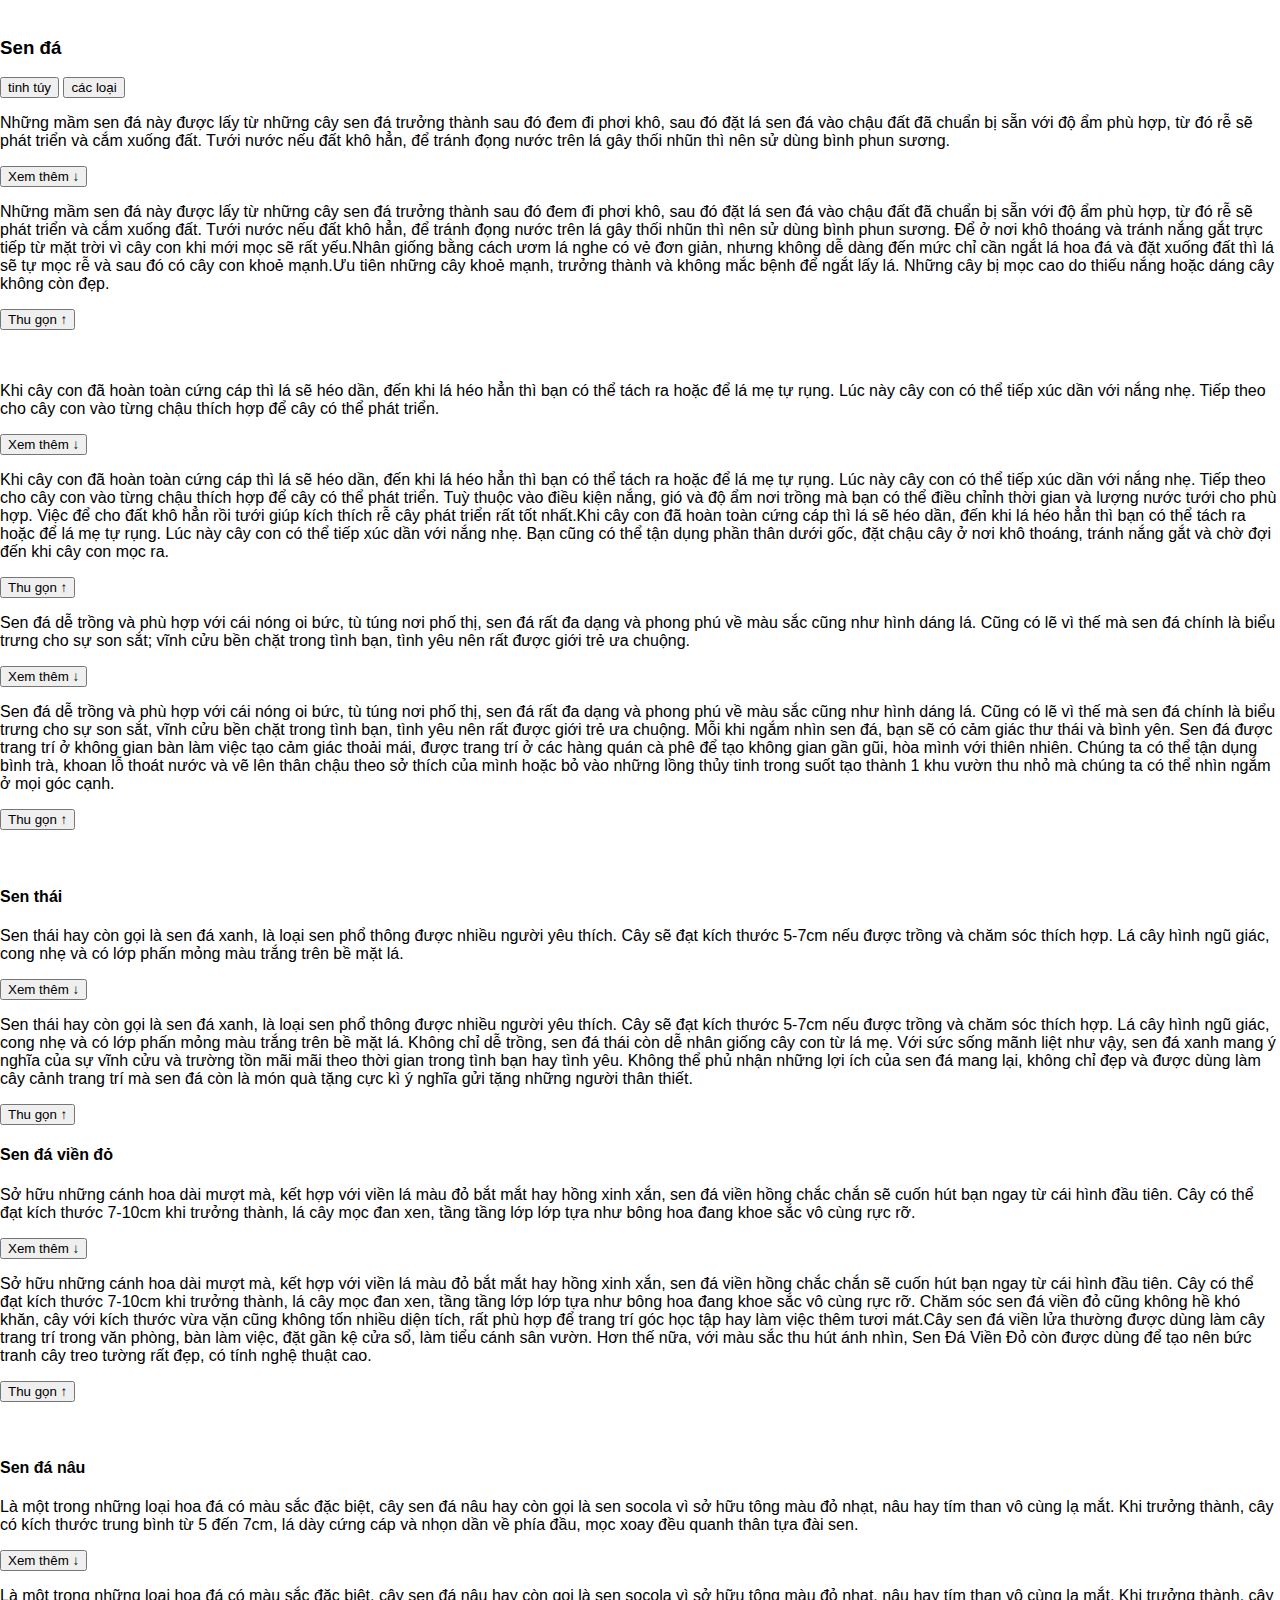
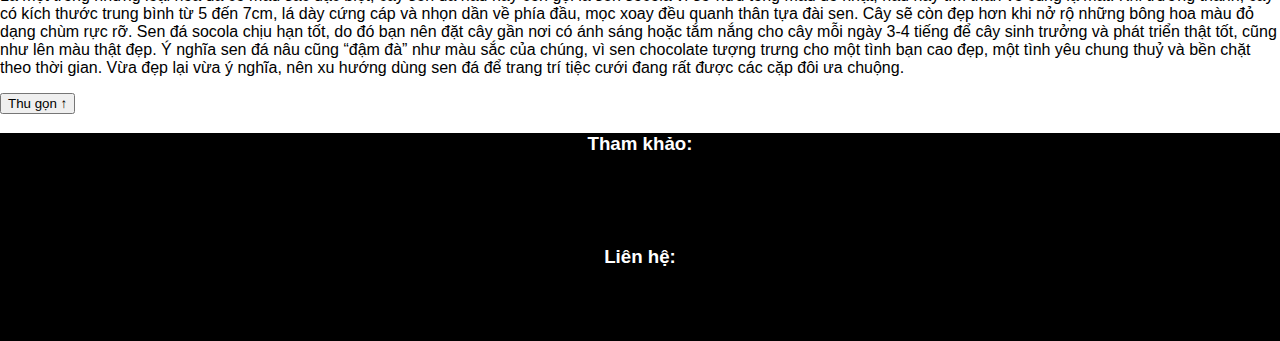
==== info.html @ 7b331ee3 "Rename index.html to info.html" ====
<!DOCTYPE html>
<html lang="en">

<head>
  <meta charset="UTF-8">
  <meta http-equiv="X-UA-Compatible" content="IE=edge">
  <meta name="viewport" content="width=device-width, initial-scale=1.0">
  <link rel="stylesheet" href="style.css">
  <link rel="preconnect" href="https://fonts.googleapis.com">
  <link rel="preconnect" href="https://fonts.gstatic.com" crossorigin>
  <link
    href="https://fonts.googleapis.com/css2?family=Raleway:ital,wght@0,100;0,200;0,300;0,400;0,500;0,600;0,700;1,100;1,200;1,300;1,400;1,500;1,600;1,700&display=swap"
    rel="stylesheet">
  <title>Succulent</title>
</head>

<body>
  <header>
    <div class="image-header">
      <img src="image/backgroundImgggg.jpg" alt="">
    </div>
    <h3 class="title">Sen đá</h3>
    <div></div>
  </header>

  <main>
    <div class="choose">
      <button class="essence click-choose">tinh túy</button>
      <button class="types">các loại</button>
    </div>

    <div class="content content-essence ">
      <div class="description-1">
        <p class="p1 ">
          Những mầm sen đá này được lấy từ những cây sen đá trưởng thành sau đó đem đi phơi khô, sau đó đặt lá sen đá
          vào
          chậu đất đã chuẩn bị sẵn với độ ẩm phù hợp, từ đó rễ sẽ phát triển và cắm xuống đất. Tưới nước nếu đất khô
          hẳn,
          để tránh đọng nước trên lá gây thối nhũn thì nên sử dùng bình phun sương.
        </p>
        <button class="more more-1">Xem thêm &darr;</button>
        <p class="p2 hidden">
          Những mầm sen đá này được lấy từ những cây sen đá trưởng thành sau đó đem đi phơi khô, sau đó đặt lá sen đá
          vào
          chậu đất đã chuẩn bị sẵn với độ ẩm phù hợp, từ đó rễ sẽ phát triển và cắm xuống đất. Tưới nước nếu đất khô
          hẳn,
          để tránh đọng nước trên lá gây thối nhũn thì nên sử dùng bình phun sương. Để ở nơi khô thoáng và tránh nắng
          gắt
          trực tiếp từ mặt trời vì cây con khi mới mọc sẽ rất yếu.Nhân giống bằng cách ươm lá nghe có vẻ đơn giản, nhưng
          không dễ dàng đến mức chỉ cần ngắt lá hoa đá và đặt xuống đất thì lá sẽ tự mọc rễ và sau đó có cây con khoẻ
          mạnh.Ưu tiên những cây khoẻ mạnh, trưởng thành và không mắc bệnh để ngắt lấy lá. Những cây bị mọc cao do thiếu
          nắng hoặc dáng cây không còn đẹp.
        </p>
        <button class="in-short in-short-1 hidden">Thu gọn &uarr;</button>
      </div>
      <div class="img img-1">
        <img src="image/uong-mam-sen-da.jpg" alt="">
      </div>

      <div class="img img-2">
        <img src="image/bo-co-chau.jpg" alt="">
      </div>
      <div class="description-2">
        <p class="p1">Khi cây con đã hoàn toàn cứng cáp thì lá sẽ héo dần, đến khi lá héo hẳn thì bạn có thể tách ra
          hoặc để lá mẹ tự
          rụng. Lúc này cây con có thể tiếp xúc dần với nắng nhẹ. Tiếp theo cho cây con vào từng chậu thích hợp để cây
          có
          thể phát triển.</p>
        <button class="more more-2">Xem thêm &darr;</button>
        <p class="p2 hidden">
          Khi cây con đã hoàn toàn cứng cáp thì lá sẽ héo dần, đến khi lá héo hẳn thì bạn có thể tách ra hoặc để lá mẹ
          tự
          rụng. Lúc này cây con có thể tiếp xúc dần với nắng nhẹ. Tiếp theo cho cây con vào từng chậu thích hợp để cây
          có
          thể phát triển. Tuỳ thuộc vào
          điều kiện nắng, gió và độ ẩm nơi trồng mà bạn có thể điều chỉnh thời gian và lượng nước tưới cho phù hợp. Việc
          để cho đất khô hẳn rồi tưới giúp kích thích rễ cây phát triển rất tốt nhất.Khi cây con đã hoàn toàn cứng cáp
          thì
          lá sẽ héo dần, đến khi lá héo hẳn thì bạn có thể tách ra hoặc để lá mẹ tự rụng. Lúc này cây con có thể tiếp
          xúc
          dần với nắng nhẹ. Bạn cũng có thể tận dụng phần thân dưới gốc, đặt chậu cây ở
          nơi khô thoáng, tránh nắng gắt và chờ đợi đến khi cây con mọc ra.
        </p>
        <button class="in-short in-short-2 hidden">Thu gọn &uarr;</button>

      </div>

      <div class="description-3">
        <p class="p1">
          Sen đá dễ trồng và phù hợp với cái nóng oi bức, tù túng nơi phố thị, sen đá rất đa dạng và phong phú về
          màu sắc cũng như hình dáng lá. Cũng có lẽ vì thế mà sen đá chính là biểu trưng cho sự son sắt; vĩnh cửu bền
          chặt
          trong tình bạn, tình yêu nên rất được giới trẻ ưa chuộng.
        </p>
        <button class="more more-3">Xem thêm &darr;</button>
        <p class="p2 hidden">
          Sen đá dễ trồng và phù hợp với cái nóng oi bức, tù túng nơi phố thị, sen đá rất đa dạng và phong phú về
          màu sắc cũng như hình dáng lá. Cũng có lẽ vì thế mà sen đá chính là biểu trưng cho sự son sắt, vĩnh cửu bền
          chặt
          trong tình bạn, tình yêu nên rất được giới trẻ ưa chuộng. Mỗi khi ngắm nhìn sen đá, bạn sẽ có cảm giác thư
          thái
          và bình yên. Sen đá được trang trí ở không gian bàn làm việc tạo cảm giác thoải mái, được trang trí ở các hàng
          quán cà phê để tạo không gian gần gũi, hòa mình với thiên nhiên. Chúng ta có thể tận dụng bình trà, khoan lỗ
          thoát nước và vẽ lên thân chậu theo sở thích của mình hoặc bỏ vào những lồng thủy tinh trong suốt tạo thành 1
          khu vườn thu nhỏ mà chúng ta có thể nhìn ngắm ở mọi góc cạnh.
        </p>
        <button class="in-short in-short-3 hidden">Thu gọn &uarr;</button>
      </div>
      <div class="img img-3">
        <img src="image/trang-tri.jpg" alt="">
      </div>
    </div>

    <div class="content content-types hidden">
      <div class="img img-4">
        <img src="image/sen-da-thai.jpg" alt="">
      </div>
      <div class="description-4">
        <h4>Sen thái</h4>
        <p class="p1">Sen thái hay còn gọi là sen đá xanh, là loại sen phổ thông được nhiều người yêu thích. Cây sẽ đạt
          kích thước
          5-7cm nếu được trồng và chăm sóc thích hợp. Lá cây hình ngũ giác, cong nhẹ và có lớp phấn mỏng màu trắng trên
          bề
          mặt lá.</p>
        <button class="more more-4">Xem thêm &darr;</button>

        <p class="p2 hidden">
          Sen thái hay còn gọi là sen đá xanh, là loại sen phổ thông được nhiều người yêu thích. Cây sẽ đạt kích thước
          5-7cm nếu được trồng và chăm sóc thích hợp. Lá cây hình ngũ giác, cong nhẹ và có lớp phấn mỏng màu trắng trên
          bề
          mặt lá.
          Không chỉ dễ trồng, sen đá thái còn dễ nhân giống cây con từ lá mẹ. Với sức sống mãnh liệt như vậy, sen đá
          xanh
          mang ý nghĩa của sự vĩnh cửu và trường tồn mãi mãi theo thời gian trong tình bạn hay tình yêu.
          Không thể phủ nhận những lợi ích của sen đá mang lại, không chỉ đẹp và được dùng làm cây cảnh trang trí mà sen
          đá còn là món quà tặng cực kì ý nghĩa gửi tặng những người thân thiết.
        </p>
        <button class="in-short in-short-4 hidden">Thu gọn &uarr;</button>

      </div>

      <div class="description-5">
        <h4>Sen đá viền đỏ</h4>
        <p class="p1">
          Sở hữu những cánh hoa dài mượt mà, kết hợp với viền lá màu đỏ bắt mắt hay hồng xinh xắn, sen đá viền hồng chắc
          chắn sẽ cuốn hút bạn ngay từ cái hình đầu tiên. Cây có thể đạt kích thước 7-10cm khi trưởng thành, lá cây mọc
          đan xen, tầng tầng lớp lớp tựa như bông hoa đang khoe sắc vô cùng rực rỡ.
        </p>
        <button class="more more-5">Xem thêm &darr;</button>
        <p class="p2 hidden">
          Sở hữu những cánh hoa dài mượt mà, kết hợp với viền lá màu đỏ bắt mắt hay hồng xinh xắn, sen đá viền hồng chắc
          chắn sẽ cuốn hút bạn ngay từ cái hình đầu tiên. Cây có thể đạt kích thước 7-10cm khi trưởng thành, lá cây mọc
          đan xen, tầng tầng lớp lớp tựa như bông hoa đang khoe sắc vô cùng rực rỡ.
          Chăm sóc sen đá viền đỏ cũng không hề khó khăn, cây với kích thước vừa vặn cũng không tốn nhiều diện tích, rất
          phù hợp để trang trí góc học tập hay làm việc thêm tươi mát.Cây sen đá viền lửa thường được dùng làm cây trang
          trí trong văn phòng, bàn làm việc, đặt gần kệ cửa sổ, làm tiểu cánh sân vườn. Hơn thế nữa, với màu sắc thu hút
          ánh nhìn, Sen Đá Viền Đỏ còn được dùng để tạo nên bức tranh cây treo tường rất đẹp, có tính nghệ thuật cao.
        </p>
        <button class="in-short in-short-5 hidden">Thu gọn &uarr;</button>

      </div>
      <div class="img img-5">
        <img src="image/sen-da-vien-do.jpg" alt="">
      </div>

      <div class="img img-6">
        <img src="image/sen-da-nau.jpg" alt="">
      </div>
      <div class="description-6">
        <h4>Sen đá nâu</h4>
        <p class="p1">
          Là một trong những loại hoa đá có màu sắc đặc biệt, cây sen đá nâu hay còn gọi là sen socola vì sở hữu tông
          màu
          đỏ nhạt, nâu hay tím than vô cùng lạ mắt. Khi trưởng thành, cây có kích thước trung bình từ 5 đến 7cm, lá dày
          cứng cáp và nhọn dần về phía đầu, mọc xoay đều quanh thân tựa đài sen.
        </p>
        <button class="more more-6">Xem thêm &darr;</button>

        <p class="p2 hidden">
          Là một trong những loại hoa đá có màu sắc đặc biệt, cây sen đá nâu hay còn gọi là sen socola vì sở hữu tông
          màu đỏ nhạt, nâu hay tím than vô cùng lạ mắt. Khi trưởng thành, cây có kích thước trung bình từ 5 đến 7cm, lá
          dày cứng cáp và nhọn dần về phía đầu, mọc xoay đều quanh thân tựa đài sen. Cây sẽ còn đẹp hơn khi nở rộ những
          bông hoa màu đỏ dạng chùm rực rỡ.

          Sen đá socola chịu hạn tốt, do đó bạn nên đặt cây gần nơi có ánh sáng hoặc tắm nắng cho cây mỗi ngày 3-4 tiếng
          để cây sinh trưởng và phát triển thật tốt, cũng như lên màu thật đẹp.

          Ý nghĩa sen đá nâu cũng “đậm đà” như màu sắc của chúng, vì sen chocolate tượng trưng cho một tình bạn cao đẹp,
          một tình yêu chung thuỷ và bền chặt theo thời gian.

          Vừa đẹp lại vừa ý nghĩa, nên xu hướng dùng sen đá để trang trí tiệc cưới đang rất được các cặp đôi ưa chuộng.
        </p>
        <button class="in-short in-short-6 hidden">Thu gọn &uarr;</button>

      </div>
    </div>
  </main>

  <footer>
    <div class="tham-khao">
      <h3>Tham khảo: </h3>
      <div>
        <a href="https://daperlite.com/cach-trong-sen-da-khi-moi-mua-ve/">
          Cách trồng sen đá khi mới mua về </a>
      </div>
      <div>
        <a href="https://mowgarden.com/cach-trang-tri-sen-da-dep/">Cách trang trí sen đá đẹp</a>
      </div>
      <div>
        <a
          href="https://thietkesanvuonviet.com/tieu-canh-sen-da-mini-20-mau-tieu-canh-sen-da-mini-dep-dang-duoc-lua-chon-nhat/">
          Thiết kế sen đá
        </a>
      </div>
    </div>
    <div class="contact">
      <h3>Liên hệ: </h3>
      <div>
        <a href="#">Facebook</a>
      </div>
      <div>
        <a href="#">Instagram</a>
      </div>
      <div>
        <a href="#">Github</a>
      </div>
    </div>
  </footer>
</body>
<script src="script.js"></script>

</html>
---- style.css ----
html, body
{
    font-family: 'Segoe UI', Tahoma, Geneva, Verdana, sans-serif;
    margin: 0px;
}
a
{
    color: black;
    text-decoration: none;
}
nav
{
    position: fixed;
    top: 0;
    left: 0;
    right: 0;
    background-color: white;
    z-index: 1;
}
nav div.header-title
{
    border-bottom: .2rem solid rgb(241, 241, 241);
    height: 5rem;
}
nav div.navbar
{
    height: 3rem;
    display: flex;
    align-items: center;
    justify-content: center;
    gap: 5rem;
    font-weight: bold;
    box-shadow: 0rem .2rem .2rem .0rem rgba(0, 0, 0, .1);
}
nav div.navbar a
{
    text-decoration: none;
    color: rgb(121, 121, 121);
}
nav div.header-title
{
    display: flex;
    justify-content: center;
    align-items: center;
}
nav div.header-title div
{
    width: 55%;
    display: flex;
    justify-content: space-between;
    align-items: center;
}
nav div.header-title div div
{
    width: 20%;
}
nav div.header-title div div img
{
    margin: auto;
}
nav div.header-title div .left-title
{
    width: 30%;
}
nav div.header-title div .left-title img
{
    margin-left: 0;
    margin-right: 0;
}
nav div.header-title div .right-title
{
    display: flex;
    justify-content: flex-end;
    align-items: center;
    width: 37%;
    gap: .4rem;
}
nav div.header-title div .right-title div .login-btn
{
    font-weight: bold;
    font-size: 14px;
}
nav div.header-title div .right-title div .vn-button, nav div.header-title div .right-title div .en-button
{
    margin-top: .2rem;
    font-size: 14px;
    border: none;
    font-weight: bold;
    background-color: white;   
    cursor: pointer;
}
nav div.header-title div .right-title div .en-button:hover
{
    color: rgb(79, 177, 79);
}
nav div.header-title div .right-title div .vn-button
{
    color: rgb(30, 143, 30);
}
nav div.header-title div .right-title div .shopping-car
{
    margin-top: .2rem;
    display: inline-block;
    border-radius: .3rem;
    border: .1rem solid lightgray;
    padding: .3rem;
}
header div.banner
{
    margin-top: 8rem;
    text-align: center;
    position: relative;
}
header div.banner img
{
    width: 100%;
    max-height: 32rem;
}
header div.banner .controls
{
    position: absolute;
    text-align: center;
    top: 92%;
    left: 50%;
    -webkit-transform: translateX(-50%);
    -ms-transform: translateX(-50%);
    transform: translateX(-50%);    
}
header div.banner .controls .dot
{
    padding: .3rem;
    border-radius: 50%;
    background-color: transparent;
    margin: .3rem;
    border: .12rem solid rgb(255, 255, 255);
    cursor: pointer;
}
.caret 
{
	width: 0;
	height: 0;
	display: inline-block;
	border: 20px solid transparent;
} 
.caret.down 
{
	border-top-color: white;
}
.caret.top 
{
    border-bottom-color: white;
}
.caret.left
{
    border-right-color: white;
} 
.caret.right
{
    border-left-color: white;
} 
header div.banner .controls .dot.active
{
    border: .12rem solid rgb(30, 143, 30);
    background-color: rgb(30, 143, 30);
}
header div.banner .left-arrow
{
    position: absolute;
    top: 45%;
    left: 1%;
    -webkit-transform: translateX(-1%);
    -ms-transform: translateX(-1%);
    transform: translateX(-1%);    
    background-color: transparent;
    border: none;
    cursor: pointer;
}
header div.banner .right-arrow
{
    position: absolute;
    top: 45%;
    right: 1%;
    -webkit-transform: translateX(1%);
    -ms-transform: translateX(1%);
    transform: translateX(1%); 
    background-color: transparent;
    border: none;
    cursor: pointer;
}
main article 
{
    display: flex;
    align-items: center;
    justify-content: center;
    padding: 7rem;
    gap: 2rem;
}
main article section
{
    flex-basis: 30%;
    text-align: justify-all;
}
main article section.picture
{
    flex-basis: 45%;
    text-align: center;   
}
main article section h1
{
    font-size: 24px;
    font-weight: 400;
    color: rgb(36, 114, 25);
    margin-top: 0;
}
main article section .more
{
    padding: .4rem .8rem;
    border-radius: .2rem;
    color: rgb(23, 102, 23);
    border: .1rem solid rgb(30, 143, 30);
    -webkit-transition: .3s;
    -ms-transition: .3s;
    -moz-transition: .3s;
    transition: .3s;
}
main article section .more:hover
{
    color: white;
    background-color: rgb(23, 112, 23);
}
footer
{
    background-color: black;
    color: white;
    text-align: center;
}
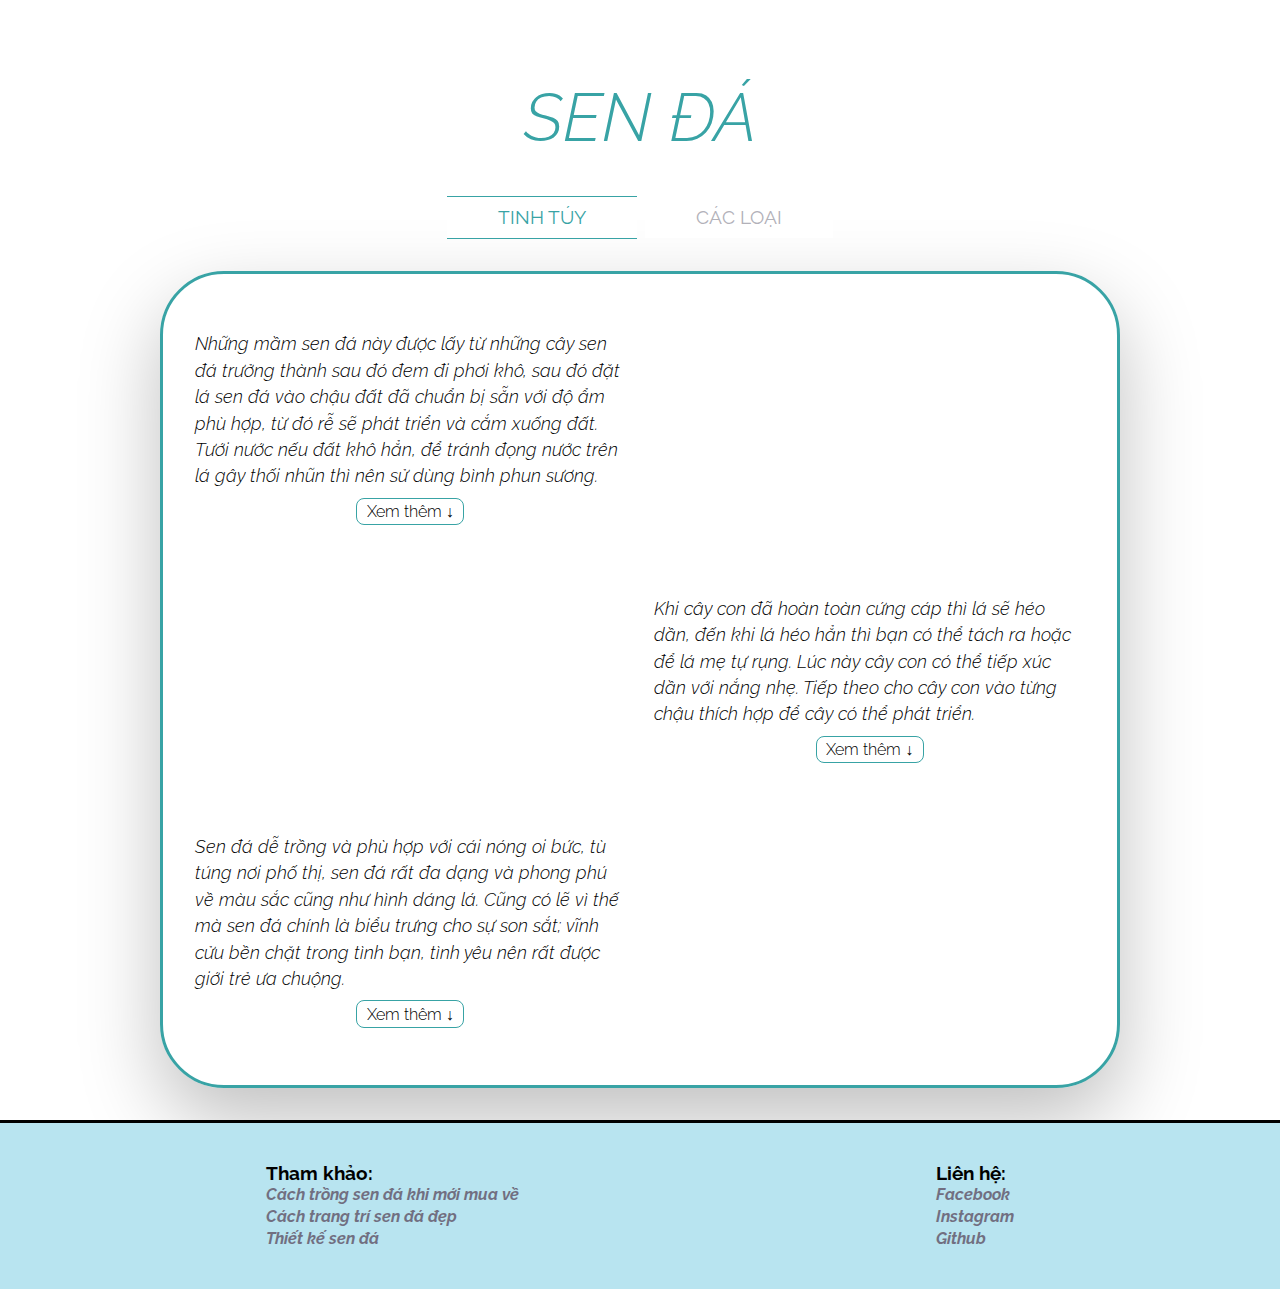
==== commit 6f0534d2: "update info page" ====
--- a/info.html
+++ b/info.html
@@ -5,7 +5,7 @@
   <meta charset="UTF-8">
   <meta http-equiv="X-UA-Compatible" content="IE=edge">
   <meta name="viewport" content="width=device-width, initial-scale=1.0">
-  <link rel="stylesheet" href="style.css">
+  <link rel="stylesheet" href="info.css">
   <link rel="preconnect" href="https://fonts.googleapis.com">
   <link rel="preconnect" href="https://fonts.gstatic.com" crossorigin>
   <link
--- a/info.css
+++ b/info.css
@@ -0,0 +1,143 @@
+* {
+    margin: 0;
+    padding: 0;
+  }
+  body {
+    font-size: 62.5%;
+    box-sizing: border-box;
+    background-color: white;
+  }
+  
+  .image-header > img {
+    background-size: cover;
+    width: 100%;
+  }
+  
+  .title {
+    text-transform: uppercase;
+    display: flex;
+    justify-content: center;
+    color: #38a3a5;
+    font-size: 4.2rem;
+    font-family: "Raleway", sans-serif;
+    margin-top: 4.2rem;
+    margin-bottom: 2.4rem;
+    font-weight: 300;
+    font-style: italic;
+  }
+  
+  .choose {
+    display: flex;
+    justify-content: center;
+    align-items: center;
+    gap: 0.5rem;
+  }
+  
+  button {
+    font-family: "Raleway", sans-serif;
+    text-transform: uppercase;
+    background-color: white;
+    font-size: 1.2rem;
+    cursor: pointer;
+    border: none;
+    font-weight: 400;
+  }
+  
+  button:hover {
+    color: #38a3a5;
+  }
+  .essence {
+    color: #b2b1b9;
+    padding: 0.6rem 3.2rem;
+  }
+  
+  .click-choose {
+    border-top: #38a3a5 0.1rem solid;
+    border-bottom: #38a3a5 0.1rem solid;
+    color: #38a3a5 !important;
+  }
+  
+  .types {
+    color: #b2b1b9;
+    padding: 0.6rem 3.2rem;
+  }
+  
+  .content {
+    border: #38a3a5 0.2rem solid;
+    /* background-color: #e3f6f5; */
+    border-radius: 4rem;
+    margin: 2rem 10rem;
+    padding: 3.6rem 2rem;
+    display: grid;
+    grid-template-columns: 1fr 1fr;
+    grid-template-rows: 1fr 1fr 1fr;
+    row-gap: 3.6rem;
+    column-gap: 1.8rem;
+    justify-items: center;
+    align-items: center;
+    box-shadow: 0 2rem 5rem rgba(0, 0, 0, 0.25);
+  }
+  
+  .content div {
+    line-height: 1.5;
+    font-size: 1.1rem;
+    font-family: "Raleway", sans-serif;
+    font-weight: 300;
+    font-style: italic;
+    display: flex;
+    flex-direction: column;
+    align-items: center;
+  }
+  
+  .content img {
+    width: 100%;
+  }
+  
+  .in-short,
+  .more {
+    margin-top: 0.5rem;
+    text-transform: none;
+    font-weight: 300;
+    font-size: 1rem;
+    padding: 0.2rem 0.6rem;
+    border: #38a3a5 0.1rem solid;
+    border-radius: 0.5rem;
+  }
+  
+  .img {
+    border-radius: 1rem;
+    overflow: hidden;
+  }
+  
+  h4 {
+    align-self: flex-start;
+  }
+  
+  footer {
+    background-color: #b8e4f0;
+    font-family: "Raleway", sans-serif;
+    font-weight: 400;
+    font-size: 1rem;
+    padding: 2.4rem 4.8rem;
+    display: flex;
+    gap: 2.4rem;
+    justify-content: space-around;
+    align-items: center;
+    border-top: black 0.2rem solid;
+  }
+  
+  a {
+    font-weight: 700;
+    font-style: italic;
+    text-decoration: none;
+    color: #716f81;
+    line-height: 1.4;
+  }
+  
+  a:hover {
+    color: #35858b;
+  }
+  
+  .hidden {
+    display: none;
+  }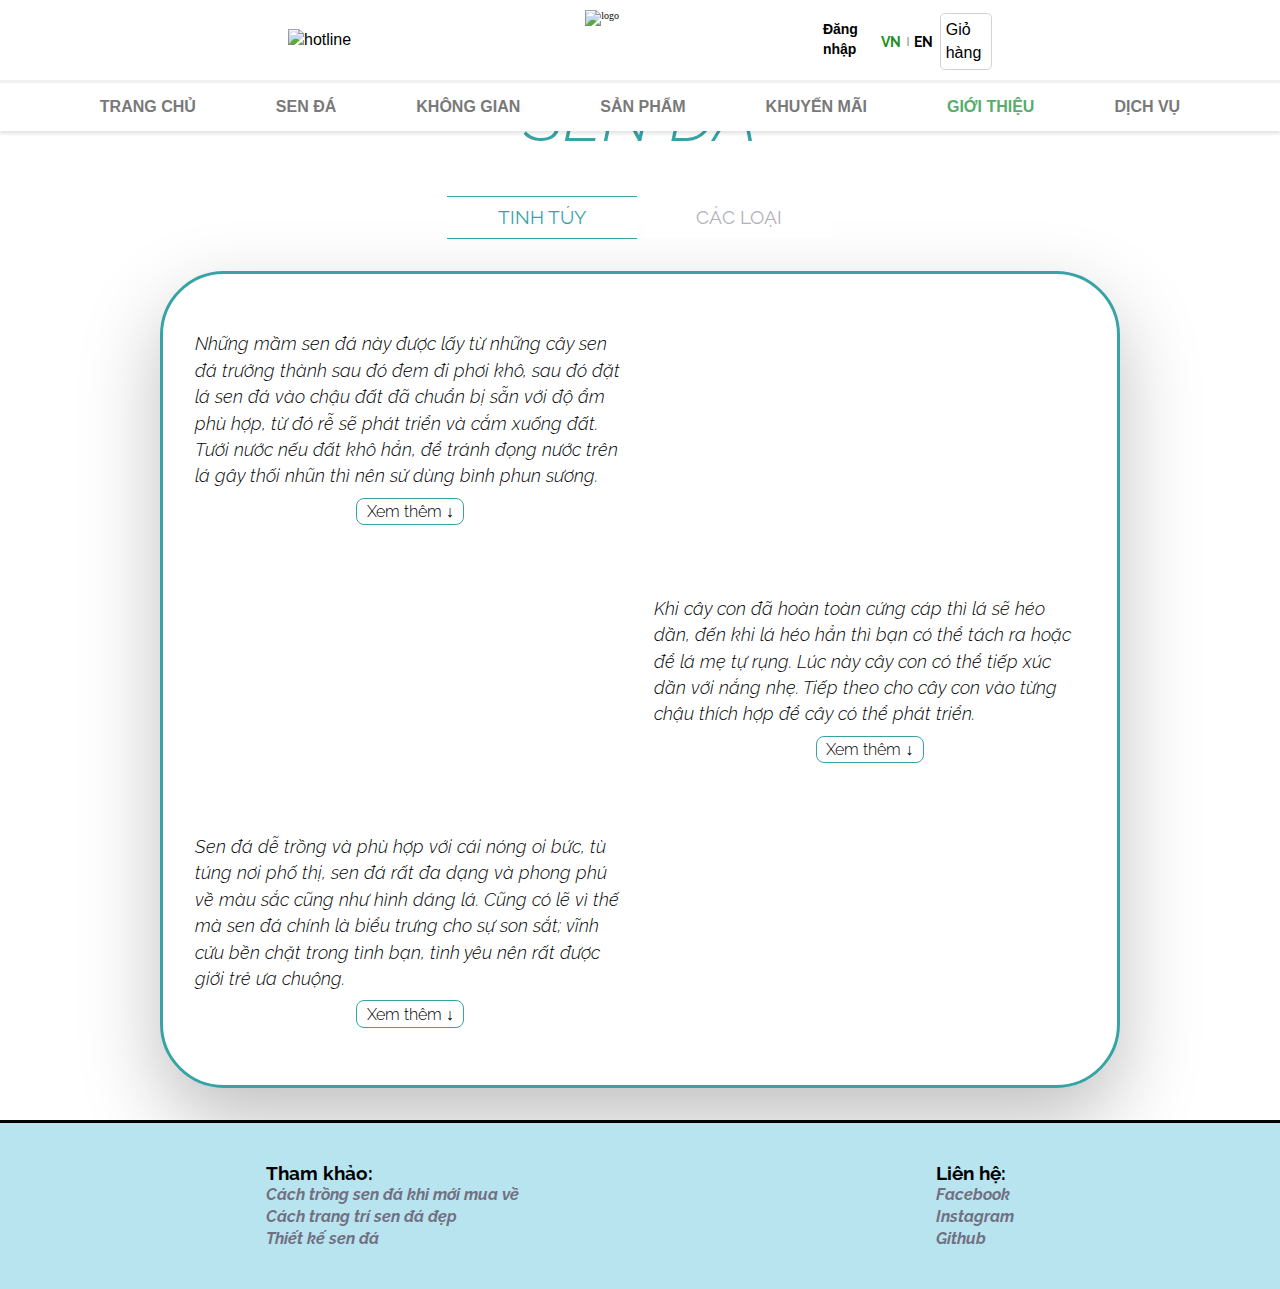
==== commit 09d33afa: "merge and update" ====
--- a/info.html
+++ b/info.html
@@ -16,6 +16,40 @@
 
 <body>
   <header>
+    <nav> 
+      <div class="header-title">
+          <div>
+              <div class="left-title">
+                  <a href="">
+                      <img src="https://phuclong.com.vn/images/common/delivery.png" alt="hotline" />
+                  </a>
+              </div>
+              <div>
+                  <img width="60" height="60" src="https://scontent.fvca1-4.fna.fbcdn.net/v/t31.18172-8/11540836_1433763040284480_1235876713297767624_o.jpg?_nc_cat=108&ccb=1-5&_nc_sid=174925&_nc_ohc=6csPzPcETkgAX9_OrP8&_nc_ht=scontent.fvca1-4.fna&oh=00_AT-O-gQkrxt7kvcHHbixRYXAZ5iqUXGRfXrKCt2Gd9A8xw&oe=61FDFC40" alt="logo">
+              </div>
+              <div class="right-title">
+                  <div>
+                      <a class="login-btn" href="">Đăng nhập</a>
+                  </div>
+                  <div>
+                      <button class="vn-button">VN</button> | <button class="en-button">EN</button>
+                  </div>
+                  <div>
+                      <a class="shopping-car" href="">Giỏ hàng</a>
+                  </div>
+              </div>
+          </div>
+      </div>
+      <div class="navbar">
+          <a href="./">TRANG CHỦ</a>
+          <a href="">SEN ĐÁ</a>
+          <a href="">KHÔNG GIAN</a>
+          <a href="">SẢN PHẨM</a>
+          <a href="">KHUYẾN MÃI</a>
+          <a class="active" href="info.html">GIỚI THIỆU</a>
+          <a href="">DỊCH VỤ</a>
+      </div>
+  </nav>
     <div class="image-header">
       <img src="image/backgroundImgggg.jpg" alt="">
     </div>
--- a/info.css
+++ b/info.css
@@ -140,4 +140,115 @@
   
   .hidden {
     display: none;
-  }+  }
+nav a
+{
+  color: black;
+  text-decoration: none;
+  font-family: 'Segoe UI', Tahoma, Geneva, Verdana, sans-serif;
+  font-style: normal;
+  font-size: 16px;
+  font-weight: normal;
+}
+nav a.active
+{
+  color: #56ad6c !important;
+}
+nav
+{
+    position: fixed;
+    top: 0;
+    left: 0;
+    right: 0;
+    background-color: white;
+    z-index: 1;
+}
+nav div.header-title
+{
+    border-bottom: .2rem solid rgb(241, 241, 241);
+    height: 5rem;
+}
+nav div.navbar
+{
+    height: 3rem;
+    display: flex;
+    align-items: center;
+    justify-content: center;
+    gap: 5rem;
+    font-weight: bold;
+    box-shadow: 0rem .2rem .2rem .0rem rgba(0, 0, 0, .1);
+}
+nav div.navbar a
+{
+    text-decoration: none;
+    color: rgb(121, 121, 121);
+    font-weight: bold;
+}
+nav div.header-title
+{
+    display: flex;
+    justify-content: center;
+    align-items: center;
+}
+nav div.header-title div
+{
+    width: 55%;
+    display: flex;
+    justify-content: space-between;
+    align-items: center;
+}
+nav div.header-title div div
+{
+    width: 20%;
+}
+nav div.header-title div div img
+{
+    margin: auto;
+}
+nav div.header-title div .left-title
+{
+    width: 30%;
+}
+nav div.header-title div .left-title img
+{
+    margin-left: 0;
+    margin-right: 0;
+}
+nav div.header-title div .right-title
+{
+    display: flex;
+    justify-content: flex-end;
+    align-items: center;
+    width: 37%;
+    gap: .4rem;
+}
+nav div.header-title div .right-title div .login-btn
+{
+    font-weight: bold;
+    font-size: 14px;
+}
+nav div.header-title div .right-title div .vn-button, nav div.header-title div .right-title div .en-button
+{
+    margin-top: .2rem;
+    font-size: 14px;
+    border: none;
+    font-weight: bold;
+    background-color: white;   
+    cursor: pointer;
+}
+nav div.header-title div .right-title div .en-button:hover
+{
+    color: rgb(79, 177, 79);
+}
+nav div.header-title div .right-title div .vn-button
+{
+    color: rgb(30, 143, 30);
+}
+nav div.header-title div .right-title div .shopping-car
+{
+    margin-top: .2rem;
+    display: inline-block;
+    border-radius: .3rem;
+    border: .1rem solid lightgray;
+    padding: .3rem;
+}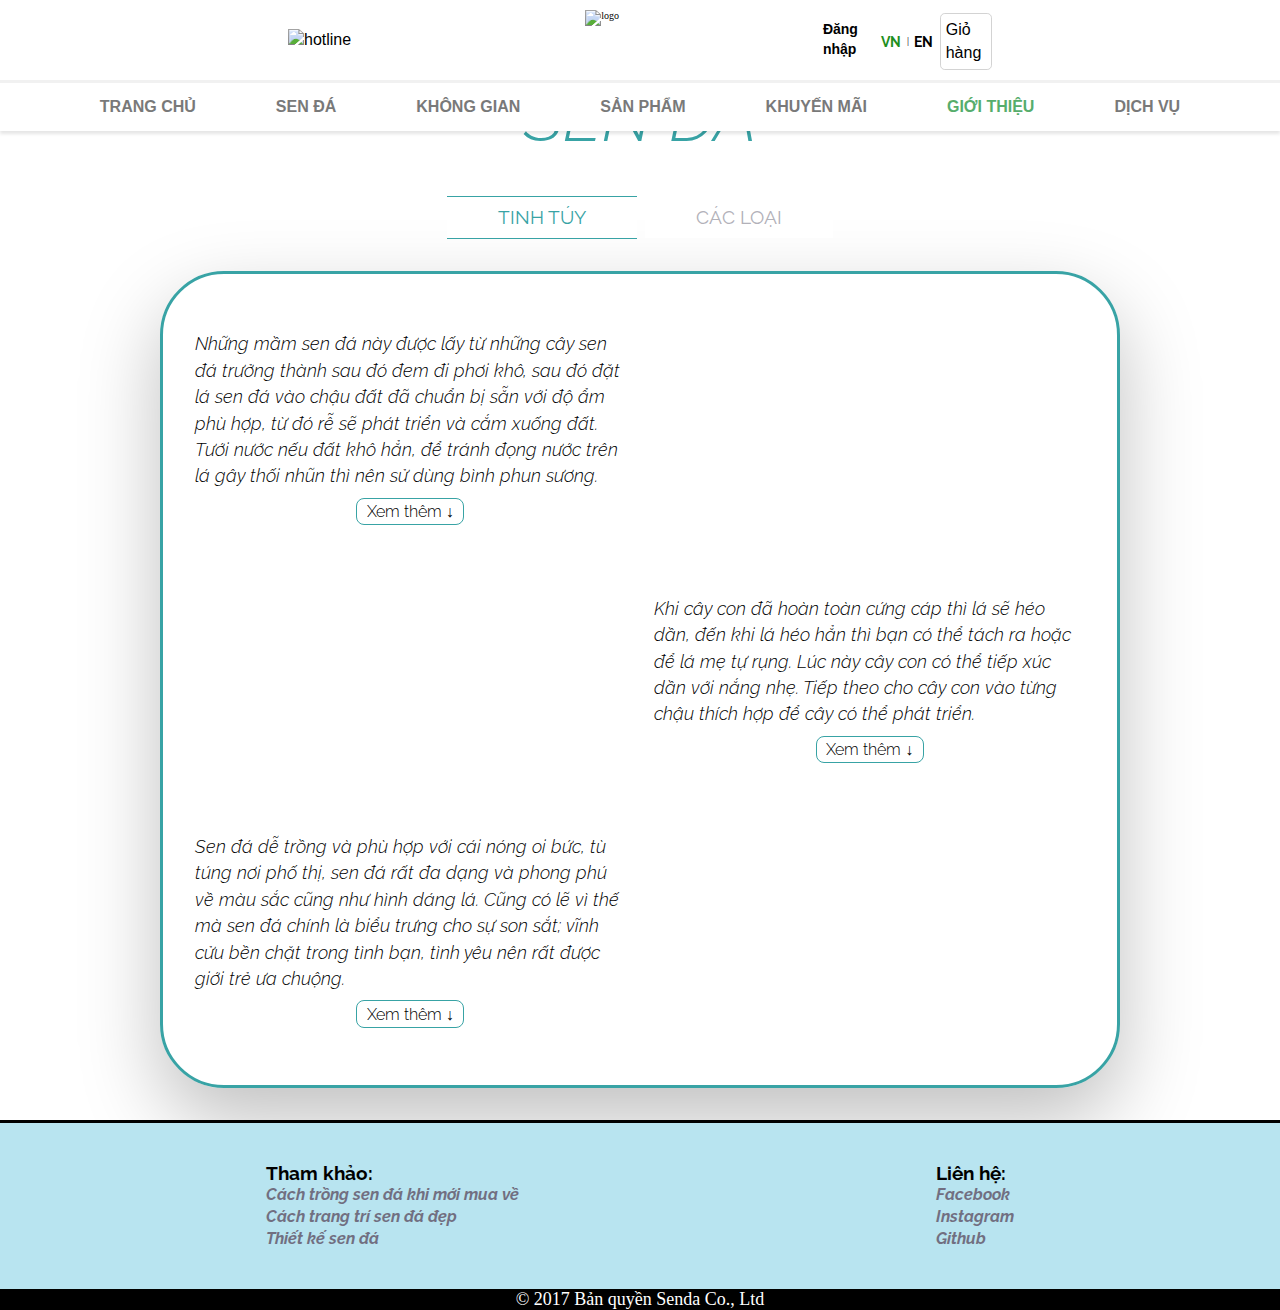
==== commit 22943d27: "update footer" ====
--- a/info.html
+++ b/info.html
@@ -260,6 +260,9 @@
       </div>
     </div>
   </footer>
+  <div class="footer">
+    © 2017 Bản quyền Senda Co., Ltd
+  </div>
 </body>
 <script src="script.js"></script>
 
--- a/info.css
+++ b/info.css
@@ -251,4 +251,14 @@
     border-radius: .3rem;
     border: .1rem solid lightgray;
     padding: .3rem;
+}
+.footer
+{
+  font-size: 18px;
+  background-color: black;
+  color: white;
+  text-align: center;
+  display: block;
+  width: 100%;
+  position: relative;
 }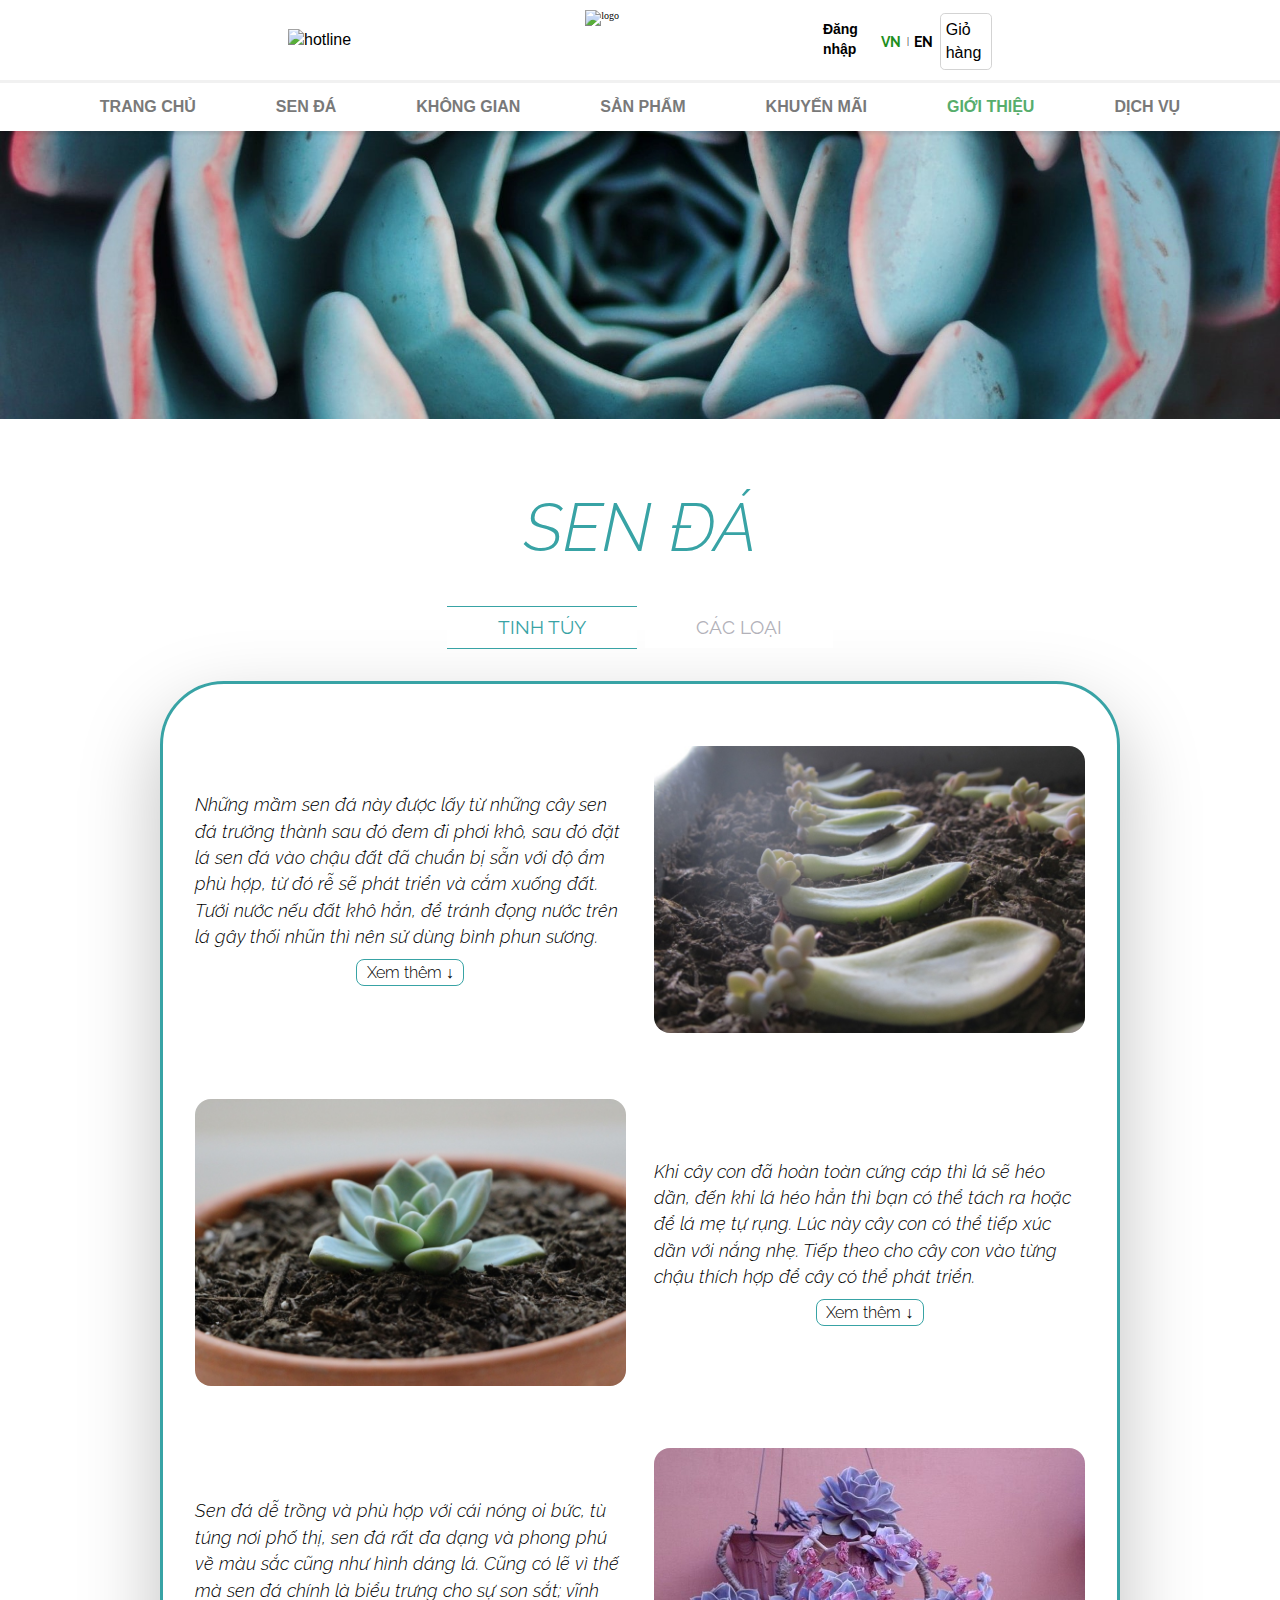
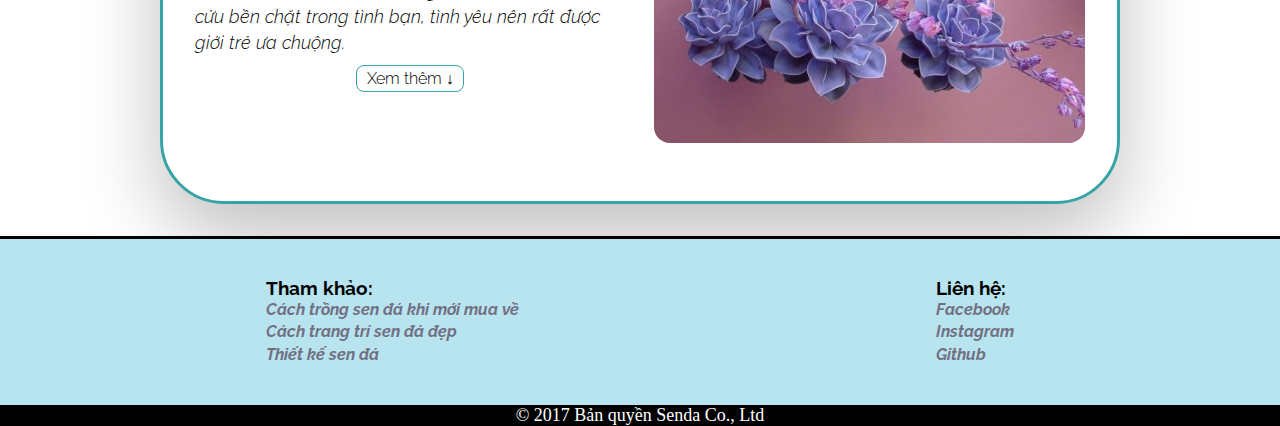
==== commit 2ee15791: "merge senda page" ====
--- a/info.html
+++ b/info.html
@@ -5,7 +5,7 @@
   <meta charset="UTF-8">
   <meta http-equiv="X-UA-Compatible" content="IE=edge">
   <meta name="viewport" content="width=device-width, initial-scale=1.0">
-  <link rel="stylesheet" href="info.css">
+  <link rel="stylesheet" href="static/assets/css/info.css">
   <link rel="preconnect" href="https://fonts.googleapis.com">
   <link rel="preconnect" href="https://fonts.gstatic.com" crossorigin>
   <link
@@ -51,7 +51,7 @@
       </div>
   </nav>
     <div class="image-header">
-      <img src="image/backgroundImgggg.jpg" alt="">
+      <img src="static/assets/image/backgroundImgggg.jpg" alt="">
     </div>
     <h3 class="title">Sen đá</h3>
     <div></div>
@@ -88,11 +88,11 @@
         <button class="in-short in-short-1 hidden">Thu gọn &uarr;</button>
       </div>
       <div class="img img-1">
-        <img src="image/uong-mam-sen-da.jpg" alt="">
+        <img src="static/assets/image/uong-mam-sen-da.jpg" alt="">
       </div>
 
       <div class="img img-2">
-        <img src="image/bo-co-chau.jpg" alt="">
+        <img src="static/assets/image/bo-co-chau.jpg" alt="">
       </div>
       <div class="description-2">
         <p class="p1">Khi cây con đã hoàn toàn cứng cáp thì lá sẽ héo dần, đến khi lá héo hẳn thì bạn có thể tách ra
@@ -141,13 +141,13 @@
         <button class="in-short in-short-3 hidden">Thu gọn &uarr;</button>
       </div>
       <div class="img img-3">
-        <img src="image/trang-tri.jpg" alt="">
+        <img src="static/assets/image/trang-tri.jpg" alt="">
       </div>
     </div>
 
     <div class="content content-types hidden">
       <div class="img img-4">
-        <img src="image/sen-da-thai.jpg" alt="">
+        <img src="static/assets/image/sen-da-thai.jpg" alt="">
       </div>
       <div class="description-4">
         <h4>Sen thái</h4>
@@ -194,11 +194,11 @@
 
       </div>
       <div class="img img-5">
-        <img src="image/sen-da-vien-do.jpg" alt="">
-      </div>
-
-      <div class="img img-6">
-        <img src="image/sen-da-nau.jpg" alt="">
+        <img src="static/assets/image/sen-da-vien-do.jpg" alt="">
+      </div>
+
+      <div class="static/assets/img img-6">
+        <img src="static/assets/image/sen-da-nau.jpg" alt="">
       </div>
       <div class="description-6">
         <h4>Sen đá nâu</h4>
@@ -264,6 +264,6 @@
     © 2017 Bản quyền Senda Co., Ltd
   </div>
 </body>
-<script src="script.js"></script>
+<script src="static/assets/js/script.js"></script>
 
 </html>
--- a/static/assets/css/info.css
+++ b/static/assets/css/info.css
@@ -0,0 +1,264 @@
+* {
+    margin: 0;
+    padding: 0;
+  }
+  body {
+    font-size: 62.5%;
+    box-sizing: border-box;
+    background-color: white;
+  }
+  
+  .image-header > img {
+    background-size: cover;
+    width: 100%;
+  }
+  
+  .title {
+    text-transform: uppercase;
+    display: flex;
+    justify-content: center;
+    color: #38a3a5;
+    font-size: 4.2rem;
+    font-family: "Raleway", sans-serif;
+    margin-top: 4.2rem;
+    margin-bottom: 2.4rem;
+    font-weight: 300;
+    font-style: italic;
+  }
+  
+  .choose {
+    display: flex;
+    justify-content: center;
+    align-items: center;
+    gap: 0.5rem;
+  }
+  
+  button {
+    font-family: "Raleway", sans-serif;
+    text-transform: uppercase;
+    background-color: white;
+    font-size: 1.2rem;
+    cursor: pointer;
+    border: none;
+    font-weight: 400;
+  }
+  
+  button:hover {
+    color: #38a3a5;
+  }
+  .essence {
+    color: #b2b1b9;
+    padding: 0.6rem 3.2rem;
+  }
+  
+  .click-choose {
+    border-top: #38a3a5 0.1rem solid;
+    border-bottom: #38a3a5 0.1rem solid;
+    color: #38a3a5 !important;
+  }
+  
+  .types {
+    color: #b2b1b9;
+    padding: 0.6rem 3.2rem;
+  }
+  
+  .content {
+    border: #38a3a5 0.2rem solid;
+    /* background-color: #e3f6f5; */
+    border-radius: 4rem;
+    margin: 2rem 10rem;
+    padding: 3.6rem 2rem;
+    display: grid;
+    grid-template-columns: 1fr 1fr;
+    grid-template-rows: 1fr 1fr 1fr;
+    row-gap: 3.6rem;
+    column-gap: 1.8rem;
+    justify-items: center;
+    align-items: center;
+    box-shadow: 0 2rem 5rem rgba(0, 0, 0, 0.25);
+  }
+  
+  .content div {
+    line-height: 1.5;
+    font-size: 1.1rem;
+    font-family: "Raleway", sans-serif;
+    font-weight: 300;
+    font-style: italic;
+    display: flex;
+    flex-direction: column;
+    align-items: center;
+  }
+  
+  .content img {
+    width: 100%;
+  }
+  
+  .in-short,
+  .more {
+    margin-top: 0.5rem;
+    text-transform: none;
+    font-weight: 300;
+    font-size: 1rem;
+    padding: 0.2rem 0.6rem;
+    border: #38a3a5 0.1rem solid;
+    border-radius: 0.5rem;
+  }
+  
+  .img {
+    border-radius: 1rem;
+    overflow: hidden;
+  }
+  
+  h4 {
+    align-self: flex-start;
+  }
+  
+  footer {
+    background-color: #b8e4f0;
+    font-family: "Raleway", sans-serif;
+    font-weight: 400;
+    font-size: 1rem;
+    padding: 2.4rem 4.8rem;
+    display: flex;
+    gap: 2.4rem;
+    justify-content: space-around;
+    align-items: center;
+    border-top: black 0.2rem solid;
+  }
+  
+  a {
+    font-weight: 700;
+    font-style: italic;
+    text-decoration: none;
+    color: #716f81;
+    line-height: 1.4;
+  }
+  
+  a:hover {
+    color: #35858b;
+  }
+  
+  .hidden {
+    display: none;
+  }
+nav a
+{
+  color: black;
+  text-decoration: none;
+  font-family: 'Segoe UI', Tahoma, Geneva, Verdana, sans-serif;
+  font-style: normal;
+  font-size: 16px;
+  font-weight: normal;
+}
+nav a.active
+{
+  color: #56ad6c !important;
+}
+nav
+{
+    position: fixed;
+    top: 0;
+    left: 0;
+    right: 0;
+    background-color: white;
+    z-index: 1;
+}
+nav div.header-title
+{
+    border-bottom: .2rem solid rgb(241, 241, 241);
+    height: 5rem;
+}
+nav div.navbar
+{
+    height: 3rem;
+    display: flex;
+    align-items: center;
+    justify-content: center;
+    gap: 5rem;
+    font-weight: bold;
+    box-shadow: 0rem .2rem .2rem .0rem rgba(0, 0, 0, .1);
+}
+nav div.navbar a
+{
+    text-decoration: none;
+    color: rgb(121, 121, 121);
+    font-weight: bold;
+}
+nav div.header-title
+{
+    display: flex;
+    justify-content: center;
+    align-items: center;
+}
+nav div.header-title div
+{
+    width: 55%;
+    display: flex;
+    justify-content: space-between;
+    align-items: center;
+}
+nav div.header-title div div
+{
+    width: 20%;
+}
+nav div.header-title div div img
+{
+    margin: auto;
+}
+nav div.header-title div .left-title
+{
+    width: 30%;
+}
+nav div.header-title div .left-title img
+{
+    margin-left: 0;
+    margin-right: 0;
+}
+nav div.header-title div .right-title
+{
+    display: flex;
+    justify-content: flex-end;
+    align-items: center;
+    width: 37%;
+    gap: .4rem;
+}
+nav div.header-title div .right-title div .login-btn
+{
+    font-weight: bold;
+    font-size: 14px;
+}
+nav div.header-title div .right-title div .vn-button, nav div.header-title div .right-title div .en-button
+{
+    margin-top: .2rem;
+    font-size: 14px;
+    border: none;
+    font-weight: bold;
+    background-color: white;   
+    cursor: pointer;
+}
+nav div.header-title div .right-title div .en-button:hover
+{
+    color: rgb(79, 177, 79);
+}
+nav div.header-title div .right-title div .vn-button
+{
+    color: rgb(30, 143, 30);
+}
+nav div.header-title div .right-title div .shopping-car
+{
+    margin-top: .2rem;
+    display: inline-block;
+    border-radius: .3rem;
+    border: .1rem solid lightgray;
+    padding: .3rem;
+}
+.footer
+{
+  font-size: 18px;
+  background-color: black;
+  color: white;
+  text-align: center;
+  display: block;
+  width: 100%;
+  position: relative;
+}